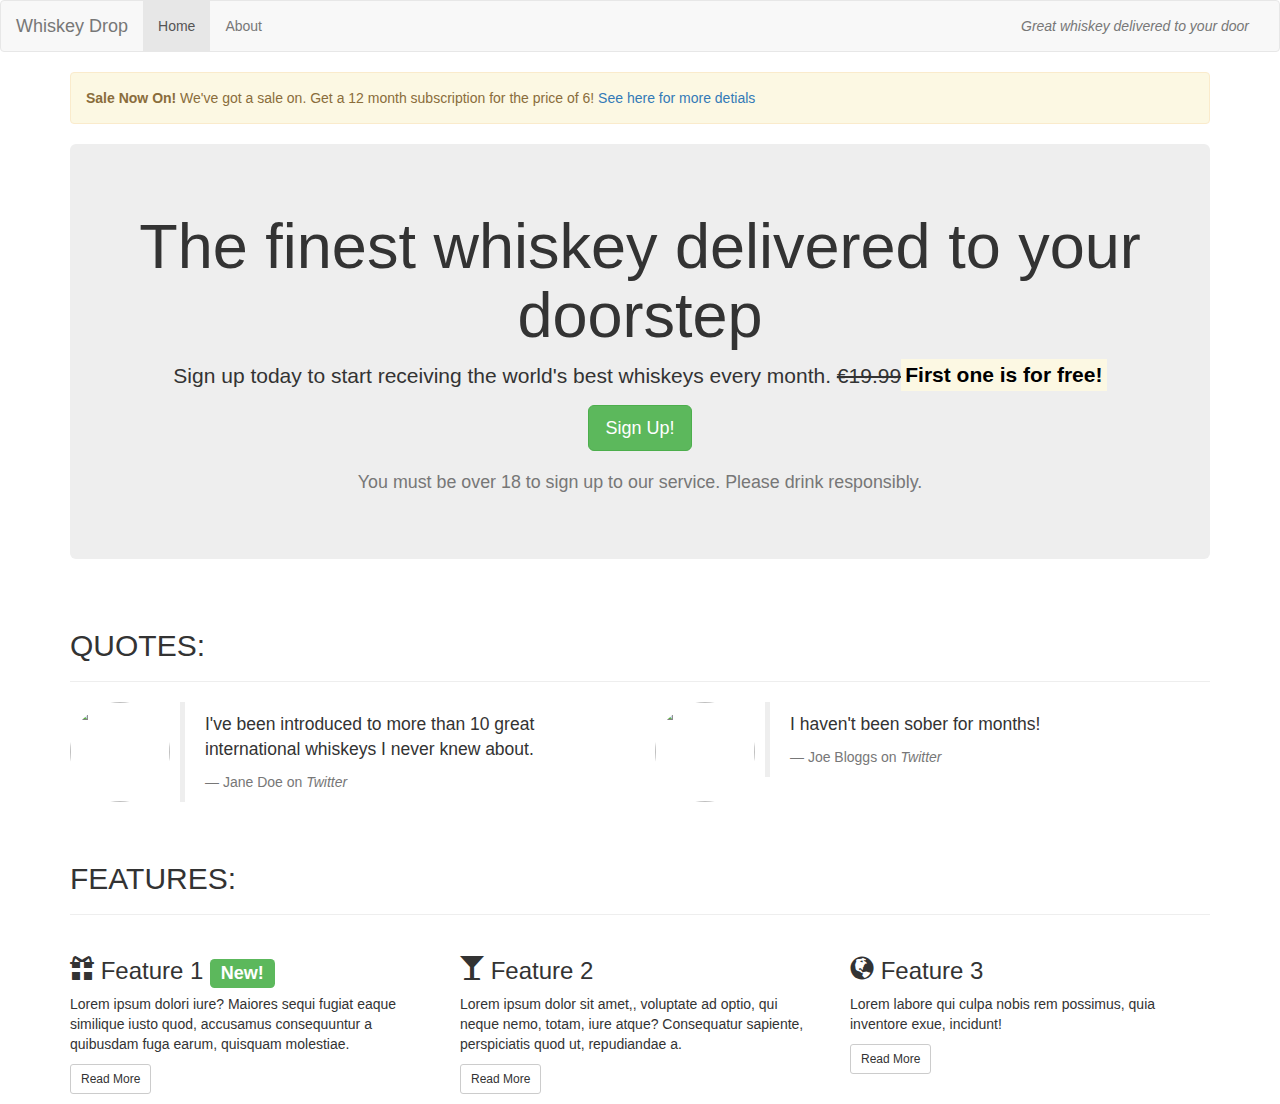
==== index.html @ bea81ea8 "this is my bootstrap whiskey app loading page and files" ====
<!DOCTYPE html>
<html lang="en">

<head>
    <meta charset="UTF-8">
    <meta name="viewport" content="width=device-width, initial-scale=1.0">
    <meta http-equiv="X-UA-Compatible" content="ie=edge">

    <title>Whiskey Drop I Taste a new whiskey every month</title>
    <link rel="stylesheet" href="https://maxcdn.bootstrapcdn.com/bootstrap/3.3.7/css/bootstrap.min.css" type="text/css" />



</head>

<body>
    <!--Nav-->
    <nav class="navbar navbar-default">
        <div class="container-fluid">
            <!--logo-->
            <div class="navbar-header">
                <a href="/" class="navbar-brand">Whiskey Drop</a>
            </div>


            <!--Navbar-->
            <ul class="nav navbar-nav">
                <li class="active"><a href="/">Home</a></li>
                <li><a href="">About</a></li>
                <li class="visible-xs"><a href="">Sign In</a></li>
            </ul>

            <!--Message-->
            <div class="navbar-header navbar-right hidden-xs">
                <a href="/login class='btn btn-default navbar-btn "></a>
                <p class="navbar-text"><i>Great whiskey delivered to your door</i></p>
            </div>
        </div>
    </nav>


    <article class="container">
        <!--Alert-->
        <div class="row hidden-xs">
            <div class="col-xs-12">
                <div class="alert alert-warning">
                    <strong>Sale Now On!</strong> We've got a sale on. Get a 12 month subscription for the price of 6! <a href="">See here for more detials</a>
                </div>
            </div>
        </div>
        
        
        <!-- Callout -->
        <div class="row">
            <div class="col-xs-12">
                <section class="callout jumbotron text-center">
                    <h1>The finest whiskey delivered to your doorstep</h1>
                    <p class="lead">Sign up today to start receiving the world's best whiskeys every month. <s class="hidden-xs">€19.99</s><span class="visible-xs"><br></span><strong><mark>First one is for free!</mark></strong></p>
                    <p><button class="btn btn-lg btn-success">Sign Up!</button></p>
                    <p class="text-muted"><small>You must be over 18 to sign up to our service. Please drink responsibly.</small> </p>
                </section>
            </div>
        </div>

        <!-- /.callout -->


        <!-- Quotes -->
        <section class="quotes">
            <div class="row">
                <div class="col-xs-12">
                    <div class="page-header">
                        <h2 class="text-uppercase">Quotes:</h2>
                    </div>
                </div>
            </div>
            <div class="row">
                <div class="col-xs-12 col-md-6">
                    <div class="media">
                        <div class="media-left hidden-xs">
                            <img src="http://bit.ly/2BSv7cb" class="img-circle media-object" height=100 width=100>
                        </div>
                        <div class="media-body">
                            <blockquote class="quote">
                                <p>I've been introduced to more than 10 great international whiskeys I never knew about.</p>
                                <footer>Jane Doe on <cite title="Twitter">Twitter</cite></footer>
                            </blockquote>
                        </div>
                    </div>

                </div>
                <div class="col-xs-12 col-md-6">
                    <div class="media">
                        <div class="media-left hidden-xs">
                            <img src="http://bit.ly/2spzxn7" class="img-circle media-object" height=100 width=100>
                        </div>
                        <div class="media-body">
                            <blockquote class="quote">
                                <p>I haven't been sober for months!</p>
                                <footer>Joe Bloggs on <cite title="Twitter">Twitter</cite></footer>
                            </blockquote>
                        </div>
                    </div>
        </section>
        <!-- /.quotes -->


        <!-- Features -->
        <section class="features">
            <div class="row">
                <div class="col-xs-12">
                    <div class="page-header">
                        <h2 class="text-uppercase">Features:</h2>
                    </div>
                </div>
            </div>
            <div class="row">
                <div class="col-xs-12 col-md-6 col-lg-4">
                    <div class="features">
                        <h3><span class="glyphicon glyphicon-gift hidden-xs"></span> Feature 1 <span class="label label-success">New!</span> </h3>
                        <p>Lorem ipsum dolori iure? Maiores sequi fugiat eaque similique iusto quod, accusamus consequuntur a quibusdam fuga earum, quisquam molestiae.</p>
                        <p><a class="btn btn-sm btn-default" href="">Read More</a></p>
                    </div>
                </div>
                <div class="col-xs-12 col-md-6 col-lg-4">
                    <div class="features">
                        <h3><span class="glyphicon glyphicon-glass hidden-xs"></span> Feature 2 </h3>
                        <p>Lorem ipsum dolor sit amet,, voluptate ad optio, qui neque nemo, totam, iure atque? Consequatur sapiente, perspiciatis quod ut, repudiandae a.</p>
                        <p><a class="btn btn-sm btn-default" href="">Read More</a></p>
                    </div>
                </div>
                <div class="col-xs-12 hidden-md col-lg-4">
                    <div class="features">
                        <h3><span class="glyphicon glyphicon-globe hidden-xs"></span> Feature 3 </h3>
                        <p>Lorem labore qui culpa nobis rem possimus, quia inventore exue, incidunt!</p>
                        <p><a class="btn btn-sm btn-default" href="">Read More</a></p>
                    </div>
                </div>
            </div>
        </section>
        <!-- /.features -->
    </article>
</body>

</html>
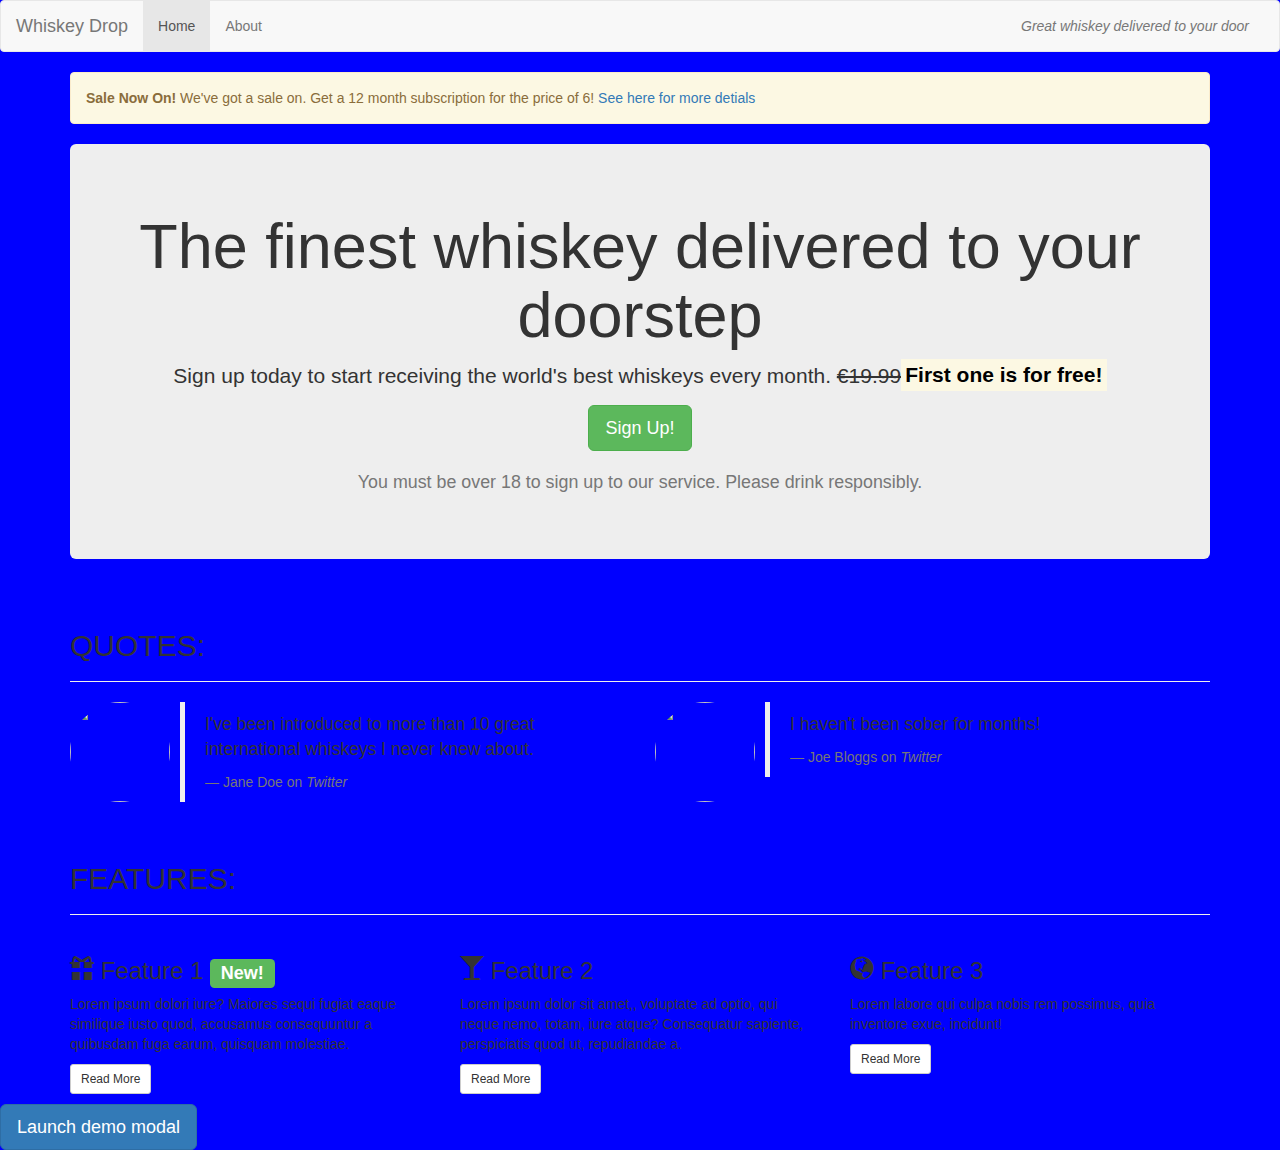
==== commit 3589ed56: "updated files including css" ====
--- a/index.html
+++ b/index.html
@@ -8,6 +8,7 @@
 
     <title>Whiskey Drop I Taste a new whiskey every month</title>
     <link rel="stylesheet" href="https://maxcdn.bootstrapcdn.com/bootstrap/3.3.7/css/bootstrap.min.css" type="text/css" />
+    <link rel="stylesheet" href="css/style.css">
 
 
 
@@ -48,15 +49,15 @@
                 </div>
             </div>
         </div>
-        
-        
+
+
         <!-- Callout -->
         <div class="row">
             <div class="col-xs-12">
                 <section class="callout jumbotron text-center">
                     <h1>The finest whiskey delivered to your doorstep</h1>
                     <p class="lead">Sign up today to start receiving the world's best whiskeys every month. <s class="hidden-xs">€19.99</s><span class="visible-xs"><br></span><strong><mark>First one is for free!</mark></strong></p>
-                    <p><button class="btn btn-lg btn-success">Sign Up!</button></p>
+                    <p><button class="btn btn-lg btn-success" data-toggle='modal' data-target='#signUpModal'>Sign Up!</button></p>
                     <p class="text-muted"><small>You must be over 18 to sign up to our service. Please drink responsibly.</small> </p>
                 </section>
             </div>
@@ -140,6 +141,46 @@
         </section>
         <!-- /.features -->
     </article>
+
+    <!-- Button trigger modal -->
+    <button type="button" class="btn btn-primary btn-lg" data-toggle="modal" data-target="#myModal">
+  Launch demo modal
+</button>
+
+    <!-- Modal -->
+    <div class="modal fade" id="signUpModal" tabindex="-1" role="dialog" aria-labelledby="myModalLabel">
+        <div class="modal-dialog" role="document">
+            <div class="modal-content">
+                <div class="modal-header">
+                    <button type="button" class="close" data-dismiss="modal" aria-label="Close"><span aria-hidden="true">&times;</span></button>
+                    <h4 class="modal-title" id="myModalLabel">Drink Whiskey Off A Babies Arse! Sign up now!!</h4>
+                </div>
+                <div class="modal-body">
+                    <form>
+                        <div class="form-group">
+                            <label for="email">Email address</label>
+                            <input type="email" class="form-control" id="email" placeholder="Email">
+                            <p class="help-block">We'll <strong>NEVER</strong> share your email address with anyone (fact)</p>
+                        </div>
+
+                        <div class="form-group">
+                            <label for="exampleInputPassword1">Password</label>
+                            <input type="password" class="form-control" id="password" placeholder="Password">
+                        </div>
+                        <div class="form-group">
+                            <label for="passwordRepeat">Repeat Password</label>
+                            <input type="password" class="form-control" id="passwordRepeat" placeholder="Repeat Your Password">
+                        </div>
+                        <button type="submit" class="btn btn-success">Sign Up!</button>
+                    </form>
+                </div>
+            </div>
+        </div>
+    </div>
+
+    <script src="https://code.jquery.com/jquery-3.3.1.min.js" integrity="sha256-FgpCb/KJQlLNfOu91ta32o/NMZxltwRo8QtmkMRdAu8=" crossorigin="anonymous"></script>
+    <script src="https://maxcdn.bootstrapcdn.com/bootstrap/3.3.7/js/bootstrap.min.js" integrity="sha384-Tc5IQib027qvyjSMfHjOMaLkfuWVxZxUPnCJA7l2mCWNIpG9mGCD8wGNIcPD7Txa" crossorigin="anonymous"></script>
+
 </body>
 
 </html>
--- a/css/style.css
+++ b/css/style.css
@@ -0,0 +1,3 @@
+body {
+    background-color: blue;
+}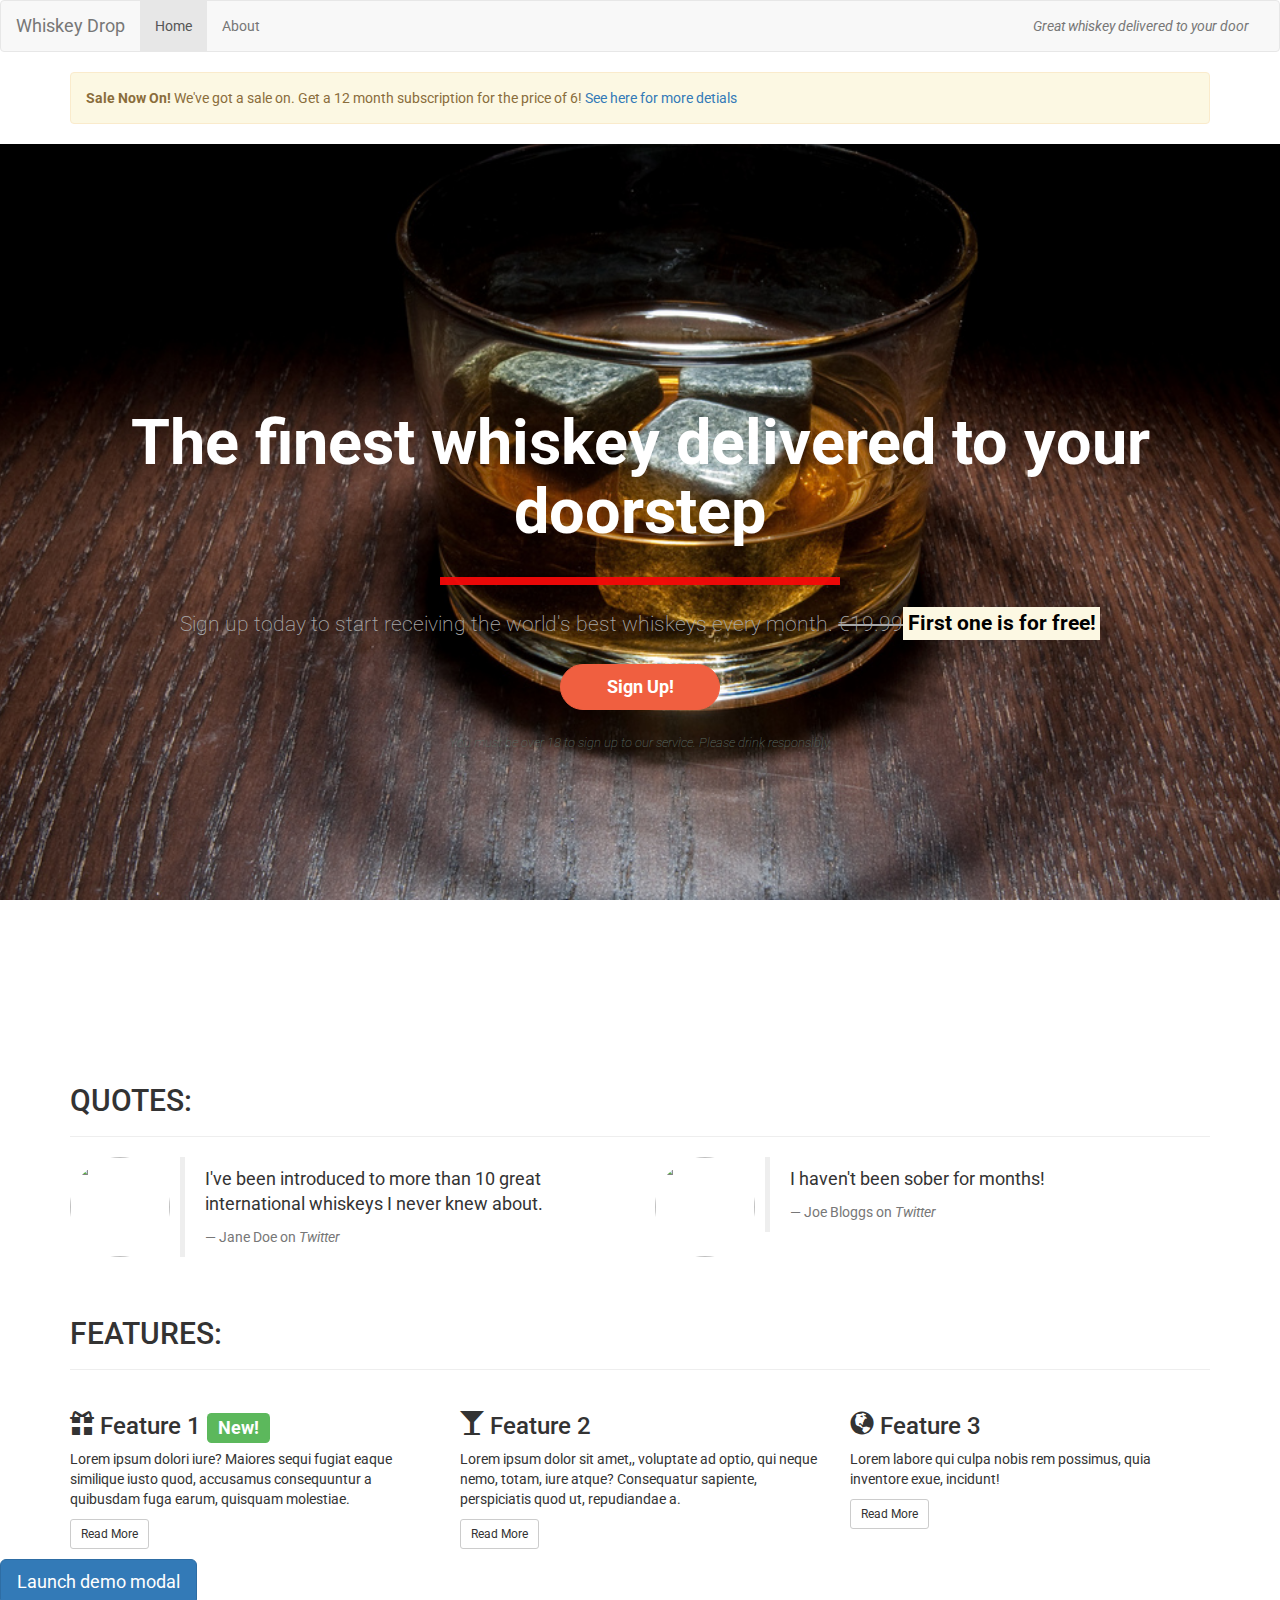
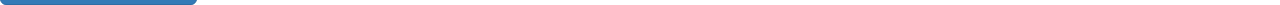
==== commit 70ac86fc: "customised my container section" ====
--- a/index.html
+++ b/index.html
@@ -8,6 +8,7 @@
 
     <title>Whiskey Drop I Taste a new whiskey every month</title>
     <link rel="stylesheet" href="https://maxcdn.bootstrapcdn.com/bootstrap/3.3.7/css/bootstrap.min.css" type="text/css" />
+    <link href="https://fonts.googleapis.com/css?family=Roboto:400,700" rel="stylesheet">
     <link rel="stylesheet" href="css/style.css">
 
 
@@ -40,7 +41,7 @@
     </nav>
 
 
-    <article class="container">
+    <div class="container alert-container">
         <!--Alert-->
         <div class="row hidden-xs">
             <div class="col-xs-12">
@@ -49,137 +50,143 @@
                 </div>
             </div>
         </div>
+        </div>
+
+        <!-- Callout -->
+        <div class="container-fluid callout-container">
+            <div class="row">
+                <div class="col-xs-12">
+                    <section class="callout jumbotron text-center">
+                        <h1>The finest whiskey delivered to your doorstep</h1>
+                        <hr class="bovinator">
+                        <p class="lead">Sign up today to start receiving the world's best whiskeys every month. <s class="hidden-xs">€19.99</s><span class="visible-xs"><br></span><strong><mark>First one is for free!</mark></strong></p>
+                        <p><button class="btn btn-lg btn--cta btn--red" data-toggle='modal' data-target='#signUpModal'>Sign Up!</button></p>
+                        <p class="text-muted"><small>You must be over 18 to sign up to our service. Please drink responsibly.</small> </p>
+                    </section>
+                </div>
+            </div>
+            </div>
+            <!-- /.callout -->
 
 
-        <!-- Callout -->
-        <div class="row">
-            <div class="col-xs-12">
-                <section class="callout jumbotron text-center">
-                    <h1>The finest whiskey delivered to your doorstep</h1>
-                    <p class="lead">Sign up today to start receiving the world's best whiskeys every month. <s class="hidden-xs">€19.99</s><span class="visible-xs"><br></span><strong><mark>First one is for free!</mark></strong></p>
-                    <p><button class="btn btn-lg btn-success" data-toggle='modal' data-target='#signUpModal'>Sign Up!</button></p>
-                    <p class="text-muted"><small>You must be over 18 to sign up to our service. Please drink responsibly.</small> </p>
+            <!-- Quotes -->
+            <div class="container quotes-container">
+
+                <section class="quotes">
+                    <div class="row">
+                        <div class="col-xs-12">
+                            <div class="page-header">
+                                <h2 class="text-uppercase">Quotes:</h2>
+                            </div>
+                        </div>
+                    </div>
+                    <div class="row">
+                        <div class="col-xs-12 col-md-6">
+                            <div class="media">
+                                <div class="media-left hidden-xs">
+                                    <img src="http://bit.ly/2BSv7cb" class="img-circle media-object" height=100 width=100>
+                                </div>
+                                <div class="media-body">
+                                    <blockquote class="quote">
+                                        <p>I've been introduced to more than 10 great international whiskeys I never knew about.</p>
+                                        <footer>Jane Doe on <cite title="Twitter">Twitter</cite></footer>
+                                    </blockquote>
+                                </div>
+                            </div>
+
+                        </div>
+                        <div class="col-xs-12 col-md-6">
+                            <div class="media">
+                                <div class="media-left hidden-xs">
+                                    <img src="http://bit.ly/2spzxn7" class="img-circle media-object" height=100 width=100>
+                                </div>
+                                <div class="media-body">
+                                    <blockquote class="quote">
+                                        <p>I haven't been sober for months!</p>
+                                        <footer>Joe Bloggs on <cite title="Twitter">Twitter</cite></footer>
+                                    </blockquote>
+                                </div>
+                            </div>
                 </section>
+                <!-- /.quotes -->
+                </div>
+
+                <!-- Features -->
+                <div class="container features-container">
+                    <section class="features">
+                        <div class="row">
+                            <div class="col-xs-12">
+                                <div class="page-header">
+                                    <h2 class="text-uppercase">Features:</h2>
+                                </div>
+                            </div>
+                        </div>
+                        <div class="row">
+                            <div class="col-xs-12 col-md-6 col-lg-4">
+                                <div class="features">
+                                    <h3><span class="glyphicon glyphicon-gift hidden-xs"></span> Feature 1 <span class="label label-success">New!</span> </h3>
+                                    <p>Lorem ipsum dolori iure? Maiores sequi fugiat eaque similique iusto quod, accusamus consequuntur a quibusdam fuga earum, quisquam molestiae.</p>
+                                    <p><a class="btn btn-sm btn-default" href="">Read More</a></p>
+                                </div>
+                            </div>
+                            <div class="col-xs-12 col-md-6 col-lg-4">
+                                <div class="features">
+                                    <h3><span class="glyphicon glyphicon-glass hidden-xs"></span> Feature 2 </h3>
+                                    <p>Lorem ipsum dolor sit amet,, voluptate ad optio, qui neque nemo, totam, iure atque? Consequatur sapiente, perspiciatis quod ut, repudiandae a.</p>
+                                    <p><a class="btn btn-sm btn-default" href="">Read More</a></p>
+                                </div>
+                            </div>
+                            <div class="col-xs-12 hidden-md col-lg-4">
+                                <div class="features">
+                                    <h3><span class="glyphicon glyphicon-globe hidden-xs"></span> Feature 3 </h3>
+                                    <p>Lorem labore qui culpa nobis rem possimus, quia inventore exue, incidunt!</p>
+                                    <p><a class="btn btn-sm btn-default" href="">Read More</a></p>
+                                </div>
+                            </div>
+                        </div>
+                    </section>
+                   <!-- /.features -->
+  </div>
+  </div>
+
+        <!-- Button trigger modal -->
+        <button type="button" class="btn btn-primary btn-lg" data-toggle="modal" data-target="#myModal">
+  Launch demo modal
+</button>
+
+        <!-- Modal -->
+        <div class="modal fade" id="signUpModal" tabindex="-1" role="dialog" aria-labelledby="myModalLabel">
+            <div class="modal-dialog" role="document">
+                <div class="modal-content">
+                    <div class="modal-header">
+                        <button type="button" class="close" data-dismiss="modal" aria-label="Close"><span aria-hidden="true">&times;</span></button>
+                        <h4 class="modal-title" id="myModalLabel">Drink Whiskey Off A Babies Arse! Sign up now!!</h4>
+                    </div>
+                    <div class="modal-body">
+                        <form>
+                            <div class="form-group">
+                                <label for="email">Email address</label>
+                                <input type="email" class="form-control" id="email" placeholder="Email">
+                                <p class="help-block">We'll <strong>NEVER</strong> share your email address with anyone (fact)</p>
+                            </div>
+
+                            <div class="form-group">
+                                <label for="exampleInputPassword1">Password</label>
+                                <input type="password" class="form-control" id="password" placeholder="Password">
+                            </div>
+                            <div class="form-group">
+                                <label for="passwordRepeat">Repeat Password</label>
+                                <input type="password" class="form-control" id="passwordRepeat" placeholder="Repeat Your Password">
+                            </div>
+                            <button type="submit" class="btn btn-success">Sign Up!</button>
+                        </form>
+                    </div>
+                </div>
             </div>
         </div>
 
-        <!-- /.callout -->
-
-
-        <!-- Quotes -->
-        <section class="quotes">
-            <div class="row">
-                <div class="col-xs-12">
-                    <div class="page-header">
-                        <h2 class="text-uppercase">Quotes:</h2>
-                    </div>
-                </div>
-            </div>
-            <div class="row">
-                <div class="col-xs-12 col-md-6">
-                    <div class="media">
-                        <div class="media-left hidden-xs">
-                            <img src="http://bit.ly/2BSv7cb" class="img-circle media-object" height=100 width=100>
-                        </div>
-                        <div class="media-body">
-                            <blockquote class="quote">
-                                <p>I've been introduced to more than 10 great international whiskeys I never knew about.</p>
-                                <footer>Jane Doe on <cite title="Twitter">Twitter</cite></footer>
-                            </blockquote>
-                        </div>
-                    </div>
-
-                </div>
-                <div class="col-xs-12 col-md-6">
-                    <div class="media">
-                        <div class="media-left hidden-xs">
-                            <img src="http://bit.ly/2spzxn7" class="img-circle media-object" height=100 width=100>
-                        </div>
-                        <div class="media-body">
-                            <blockquote class="quote">
-                                <p>I haven't been sober for months!</p>
-                                <footer>Joe Bloggs on <cite title="Twitter">Twitter</cite></footer>
-                            </blockquote>
-                        </div>
-                    </div>
-        </section>
-        <!-- /.quotes -->
-
-
-        <!-- Features -->
-        <section class="features">
-            <div class="row">
-                <div class="col-xs-12">
-                    <div class="page-header">
-                        <h2 class="text-uppercase">Features:</h2>
-                    </div>
-                </div>
-            </div>
-            <div class="row">
-                <div class="col-xs-12 col-md-6 col-lg-4">
-                    <div class="features">
-                        <h3><span class="glyphicon glyphicon-gift hidden-xs"></span> Feature 1 <span class="label label-success">New!</span> </h3>
-                        <p>Lorem ipsum dolori iure? Maiores sequi fugiat eaque similique iusto quod, accusamus consequuntur a quibusdam fuga earum, quisquam molestiae.</p>
-                        <p><a class="btn btn-sm btn-default" href="">Read More</a></p>
-                    </div>
-                </div>
-                <div class="col-xs-12 col-md-6 col-lg-4">
-                    <div class="features">
-                        <h3><span class="glyphicon glyphicon-glass hidden-xs"></span> Feature 2 </h3>
-                        <p>Lorem ipsum dolor sit amet,, voluptate ad optio, qui neque nemo, totam, iure atque? Consequatur sapiente, perspiciatis quod ut, repudiandae a.</p>
-                        <p><a class="btn btn-sm btn-default" href="">Read More</a></p>
-                    </div>
-                </div>
-                <div class="col-xs-12 hidden-md col-lg-4">
-                    <div class="features">
-                        <h3><span class="glyphicon glyphicon-globe hidden-xs"></span> Feature 3 </h3>
-                        <p>Lorem labore qui culpa nobis rem possimus, quia inventore exue, incidunt!</p>
-                        <p><a class="btn btn-sm btn-default" href="">Read More</a></p>
-                    </div>
-                </div>
-            </div>
-        </section>
-        <!-- /.features -->
-    </article>
-
-    <!-- Button trigger modal -->
-    <button type="button" class="btn btn-primary btn-lg" data-toggle="modal" data-target="#myModal">
-  Launch demo modal
-</button>
-
-    <!-- Modal -->
-    <div class="modal fade" id="signUpModal" tabindex="-1" role="dialog" aria-labelledby="myModalLabel">
-        <div class="modal-dialog" role="document">
-            <div class="modal-content">
-                <div class="modal-header">
-                    <button type="button" class="close" data-dismiss="modal" aria-label="Close"><span aria-hidden="true">&times;</span></button>
-                    <h4 class="modal-title" id="myModalLabel">Drink Whiskey Off A Babies Arse! Sign up now!!</h4>
-                </div>
-                <div class="modal-body">
-                    <form>
-                        <div class="form-group">
-                            <label for="email">Email address</label>
-                            <input type="email" class="form-control" id="email" placeholder="Email">
-                            <p class="help-block">We'll <strong>NEVER</strong> share your email address with anyone (fact)</p>
-                        </div>
-
-                        <div class="form-group">
-                            <label for="exampleInputPassword1">Password</label>
-                            <input type="password" class="form-control" id="password" placeholder="Password">
-                        </div>
-                        <div class="form-group">
-                            <label for="passwordRepeat">Repeat Password</label>
-                            <input type="password" class="form-control" id="passwordRepeat" placeholder="Repeat Your Password">
-                        </div>
-                        <button type="submit" class="btn btn-success">Sign Up!</button>
-                    </form>
-                </div>
-            </div>
-        </div>
-    </div>
-
-    <script src="https://code.jquery.com/jquery-3.3.1.min.js" integrity="sha256-FgpCb/KJQlLNfOu91ta32o/NMZxltwRo8QtmkMRdAu8=" crossorigin="anonymous"></script>
-    <script src="https://maxcdn.bootstrapcdn.com/bootstrap/3.3.7/js/bootstrap.min.js" integrity="sha384-Tc5IQib027qvyjSMfHjOMaLkfuWVxZxUPnCJA7l2mCWNIpG9mGCD8wGNIcPD7Txa" crossorigin="anonymous"></script>
+        <script src="https://code.jquery.com/jquery-3.3.1.min.js" integrity="sha256-FgpCb/KJQlLNfOu91ta32o/NMZxltwRo8QtmkMRdAu8=" crossorigin="anonymous"></script>
+        <script src="https://maxcdn.bootstrapcdn.com/bootstrap/3.3.7/js/bootstrap.min.js" integrity="sha384-Tc5IQib027qvyjSMfHjOMaLkfuWVxZxUPnCJA7l2mCWNIpG9mGCD8wGNIcPD7Txa" crossorigin="anonymous"></script>
 
 </body>
 
--- a/css/style.css
+++ b/css/style.css
@@ -1,3 +1,88 @@
 body {
-    background-color: blue;
+    font-family: 'Roboto', sans-serif;
+    
+}
+
+/* Containers */
+
+.alert-container {
+    
+}
+.callout-container {
+    height: 100vh;
+    
+  background: url(../images/whiskey-glass.jpg) no-repeat center center fixed; 
+  -webkit-background-size: cover;
+  -moz-background-size: cover;
+  -o-background-size: cover;
+  background-size: cover;
+  
+  display: flex;
+  align-items: center;
+
+    
+}
+.quotes-container {
+    
+}
+.features-container {
+    
+}
+
+
+/* Jumbotron */
+
+.jumbotron {
+    background-color: transparent;
+}
+
+.jumbotron h1 {
+    color: white;
+    font-weight: bold;
+    margin-bottom:30px;
+    color: white;
+}
+
+.jumbotron .lead {
+    color: #a7a7a7;
+    margin: 25px 0;
+}
+
+.jumbotron small {
+font-size: 60%;
+font-style: italic;
+color: #57655d;
+}
+
+
+/* Bovinators */
+
+.bovinator {
+    width: 400px;
+    height: 8px;
+    border: 0;
+    background-color: #f50808f2;
+}
+
+/* Buttons */
+
+.btn--cta {
+    font-weight: bold;
+    border-radius: 23px;
+    width: 160px;
+}
+
+.btn--red {
+    color: white;
+    background-color: #f05f40;
+    border-color: #f05f40;
+}
+
+.btn--red:hover,
+.btn--red:active,
+.btn--red:focus,
+.btn--red:active:focus {
+   background-color: #f90f185c;
+    border-color: #f90f185c;
+    color: white;
 }